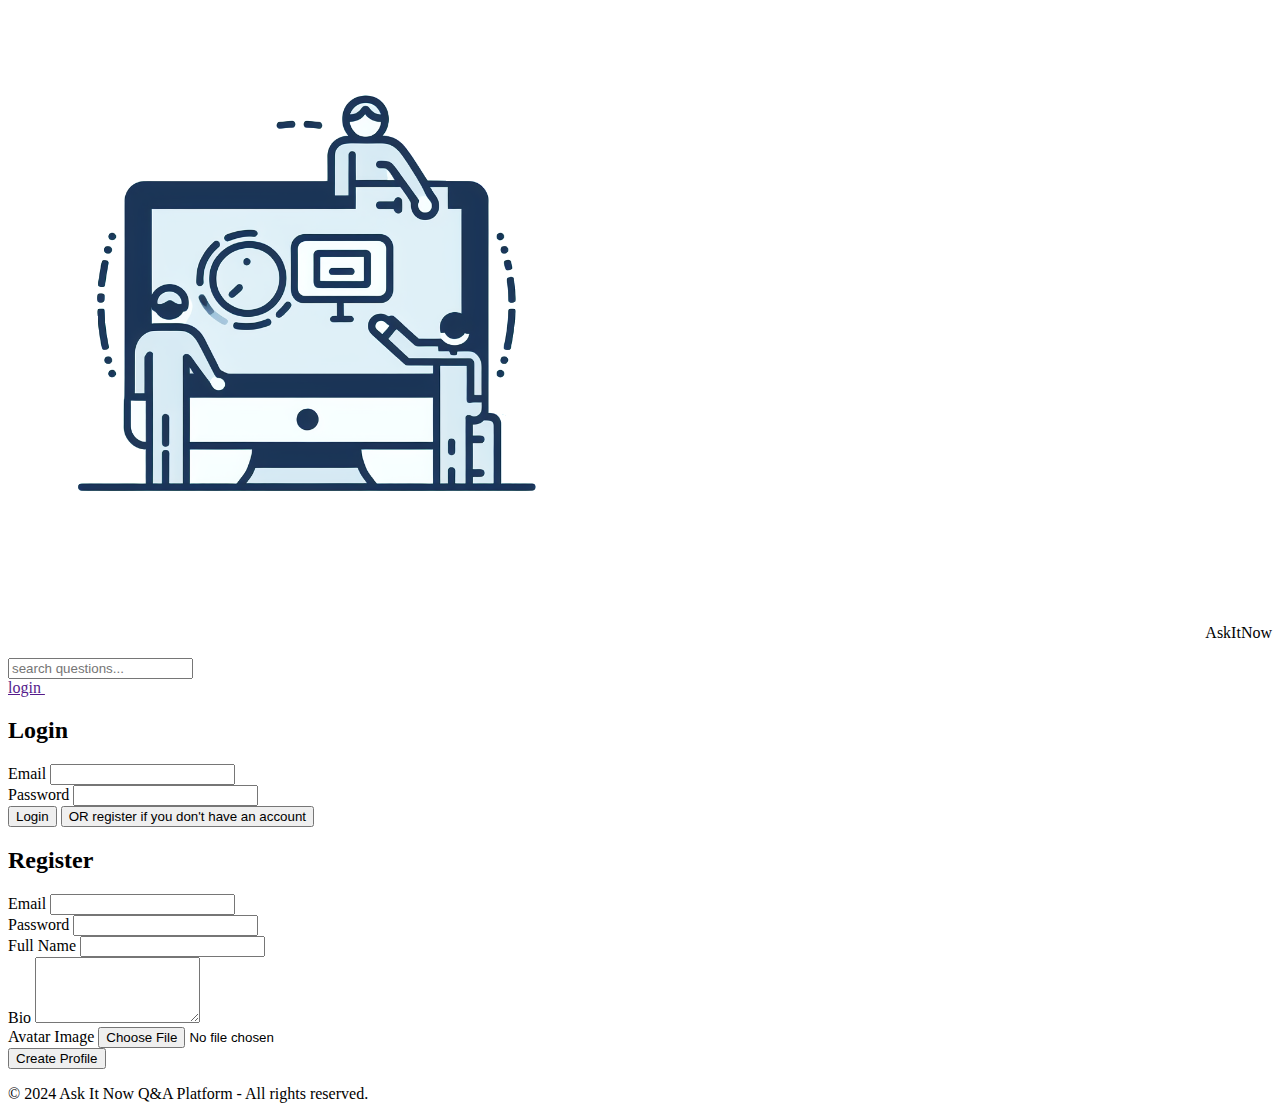
==== auth.html @ 7b80a3c9 "start" ====
<html lang="en">
<head>
    <meta charset="UTF-8">
    <meta name="viewport" content="width=device-width, initial-scale=1.0">
    <title> Login/Register - User Profile</title>
</head>
<body>

    <header>
        
        <img src=" images/AskItNowLogo.png" alt="" >
        <p style="text-align: right;">AskItNow</p>
        <input type="search" placeholder="search questions..."> <br>
        
            <a href="" >login </a>
            <img src="  https://www.gravatar.com/avatar/placeholder?s=50&d=robohash" alt="">
        
    
    </header>


<main>
    
    <div>
        <p>
            <h2>Login</h2>
    
    
            <label for="">Email</label>
            <input type="text" name="" id="">        </input> <br>
            <label for="">Password</label>
            <input type="text" name="" id="">        </input> <br>
            <button>Login</button>
            <button>OR register if you don't have an account</button>
    
        </p>
    </div>
    <div>
        <h2>Register</h2>
        <p>
                <label for="">Email</label>
            <input type="text" name="" id="">    </input> <br>
                <label for="">Password</label>
            <input type="text" name="" id="">    </input> <br>
                <label for="">Full Name</label>
            <input type="text" name="" id="">    </input> <br>
                Bio
                <textarea name="" id="" cols="18" rows="4"></textarea> <br>
                Avatar Image
                <input type="file"> <br>
                <button>Create Profile</button>
        </p>
    </div>
</main>


    <footer>
        <label for="">&copy; 2024 Ask It Now Q&A Platform - All rights reserved.</label>
    </footer>

    
</body>
</html>
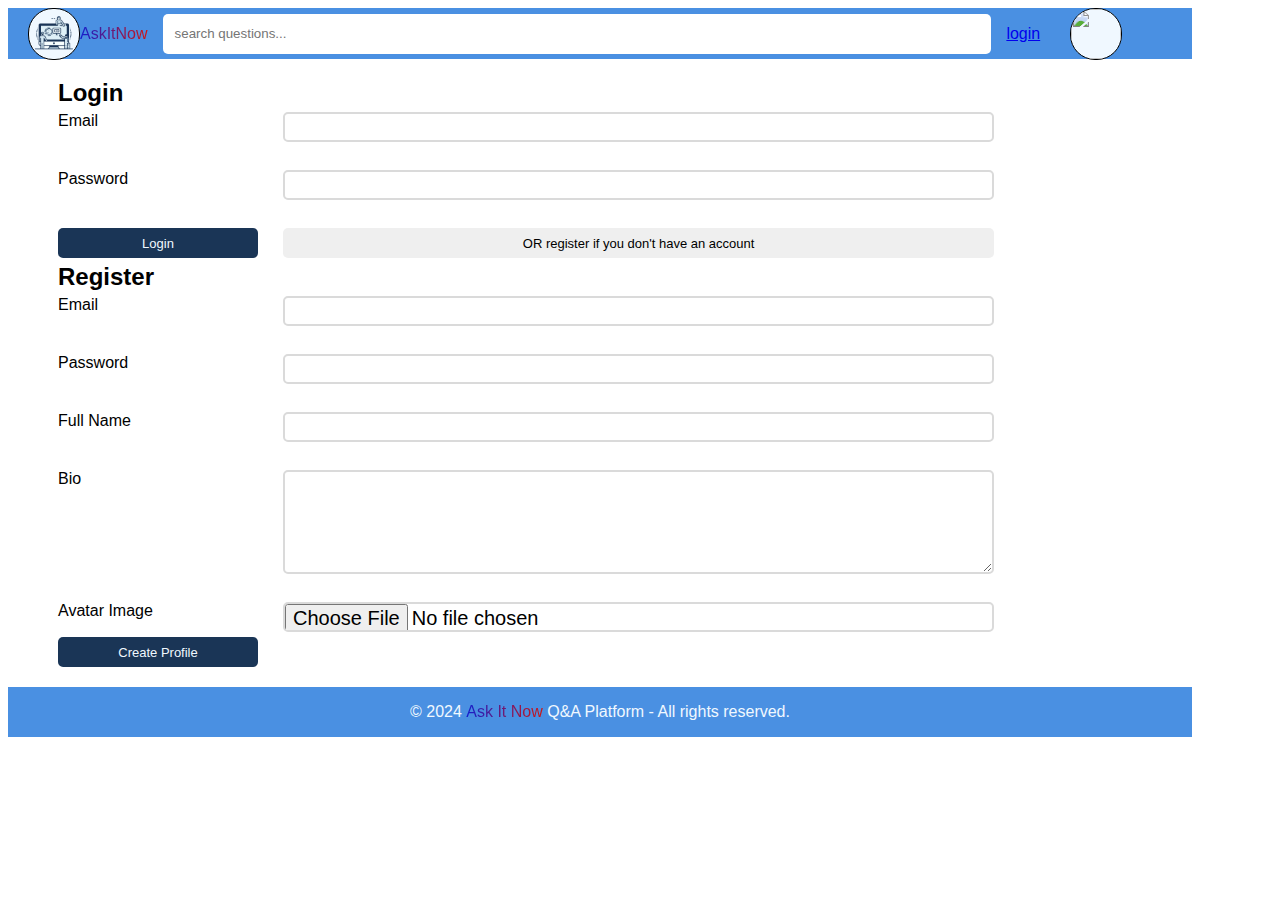
==== commit 7b646ad9: "auth css" ====
--- a/auth.html
+++ b/auth.html
@@ -5,58 +5,64 @@
     <title> Login/Register - User Profile</title>
 </head>
 <body>
+    <link rel="stylesheet" href="auth.css">
 
-    <header>
+    <header >
         
-        <img src=" images/AskItNowLogo.png" alt="" >
-        <p style="text-align: right;">AskItNow</p>
-        <input type="search" placeholder="search questions..."> <br>
+        <img id="askitnowLogo" class="logos" src=" images/AskItNowLogo.png" alt="" >
+        <label id="gradtxt" for="">AskItNow</label>
+        <input id="searchBar" type="search" placeholder="search questions..."> <br>
         
-            <a href="" >login </a>
-            <img src="  https://www.gravatar.com/avatar/placeholder?s=50&d=robohash" alt="">
+        <a href="auth.html" >login </a>
+        <img class="logos" id='pinkman' src="  https://www.gravatar.com/avatar/placeholder?s=50&d=robohash" alt="">
         
     
-    </header>
+</header>
 
 
 <main>
     
-    <div>
-        <p>
-            <h2>Login</h2>
     
+       
     
-            <label for="">Email</label>
-            <input type="text" name="" id="">        </input> <br>
-            <label for="">Password</label>
-            <input type="text" name="" id="">        </input> <br>
-            <button>Login</button>
-            <button>OR register if you don't have an account</button>
+   
+        <h2 class="left">Login</h2>
+                <label class="left" for="">Email</label>
+                <input class="right" type="text" name="" id="">        </input> <br>
+                <label class="left" for="">Password</label>
+                <input class="right" type="text" name="" id="">        </input> <br>
+
+                <button class="left">Login</button>
+                <button class="right">OR register if you don't have an account</button>
+        
+   
+        
+  
     
-        </p>
-    </div>
-    <div>
-        <h2>Register</h2>
-        <p>
-                <label for="">Email</label>
-            <input type="text" name="" id="">    </input> <br>
-                <label for="">Password</label>
-            <input type="text" name="" id="">    </input> <br>
-                <label for="">Full Name</label>
-            <input type="text" name="" id="">    </input> <br>
-                Bio
-                <textarea name="" id="" cols="18" rows="4"></textarea> <br>
-                Avatar Image
-                <input type="file"> <br>
-                <button>Create Profile</button>
-        </p>
-    </div>
+        
+      
+            <h2 class="left">Register</h2>
+                    <label class="left" for="">Email</label>
+                <input class="right" type="text" name="" id="">    </input> <br>
+                    <label class="left" for="">Password</label>
+                <input class="right" type="text" name="" id="">    </input> <br>
+                    <label class="left" for="">Full Name</label>
+                <input class="right" type="text" name="" id="">    </input> <br>
+                    <label class="left" for="">Bio</label>
+                    <textarea class="right" name="" id="" cols="18" rows="4"></textarea> <br>
+                    <label class="left" for="">Avatar Image</label>
+                    <input class="right" type="file"> 
+                    <button class="left" >Create Profile</button>
+    
+       
+   
 </main>
 
 
-    <footer>
-        <label for="">&copy; 2024 Ask It Now Q&A Platform - All rights reserved.</label>
-    </footer>
+<footer >
+    <label for="">&copy; 2024 <p id="gradtxt" style="display: inline;">Ask It Now</p> Q&A Platform - All rights reserved.</label>
+  </footer>
+
 
     
 </body>
--- a/auth.css
+++ b/auth.css
@@ -0,0 +1,166 @@
+:root{
+    --main-header-color: #4a90e2;
+    --dark-blue-color: #1a3556;
+    --gray-color: #efefef;
+    max-width: 1200px;
+    font-family: Arial, Helvetica, sans-serif;
+    
+}
+
+
+/* -----header----- */
+
+header{
+    display: flex;
+    align-items: center;
+    padding: 0;
+    height: 51px;
+    background-color: var(--main-header-color);
+    
+}
+header ::placeholder{
+    padding-left: 10px;
+}
+
+.logos{
+    background-color: aliceblue;
+    border-radius: 25px;
+    border: 1px solid;
+    overflow: hidden;
+    margin: 20px;
+}
+#askitnowLogo{
+    margin-right: 0px;
+}
+
+header>*{
+    margin-left: 10px;
+    margin-right: 10px;
+}
+
+#searchBar{
+    height: 40px;
+    width: 70%;
+    margin: 5px;
+    border-radius: 5px;
+    border: 0.5px;
+    
+
+}
+
+img{
+   
+    width: 50px;
+    height: 50px;
+}
+/* --------------- */
+
+
+main{
+    display: grid;
+    grid-template-columns: 250px 1fr;
+    gap: 5px; 
+    margin: 20;
+}
+
+
+
+.left{
+    grid-column: 1 / 2;
+  justify-self: start; 
+  width: 80%;
+
+margin-left: 30px;
+}
+
+main button{
+    height: 30;
+    font-size: small;
+    background-color: var(--dark-blue-color);
+    color: aliceblue;
+    padding: 2px;
+    border-radius: 5px;
+    border: none;
+}
+input.right, textarea{
+    border: none;
+    border:2px solid #dadada;
+    border-radius:5px;
+    font-size:20px;
+    
+}
+input.right{
+    height: 50px;
+}
+
+button.right{
+    background-color:var(--gray-color);
+    color: black;
+}
+
+h2{
+    margin-top: 0;
+    margin-bottom: 0;
+}
+
+.right{
+    grid-column: 2 / 3;
+    width: 80%;
+    
+}
+input[type="text"],input[type="file"]{
+    height: 30;
+}
+
+
+
+
+
+
+
+
+
+
+
+
+
+
+
+
+
+
+
+
+
+
+
+
+
+/* ---------footer-------- */
+
+footer{
+
+    display: flex;
+    justify-content: center;
+    align-items: center;
+    height: 100%; 
+    width: 100%; 
+    height: 50;
+    background-color: var(--main-header-color);
+}
+footer label{
+    color: aliceblue;  
+}
+
+
+
+/* -------------------------- */
+
+#gradtxt{
+    background: #121FCF;
+    background: linear-gradient(to right, #121FCF 0%, #CF1512 100%);
+    -webkit-background-clip: text;
+    -webkit-text-fill-color: transparent;
+    text-decoration: none;
+    margin-left: 0;
+}